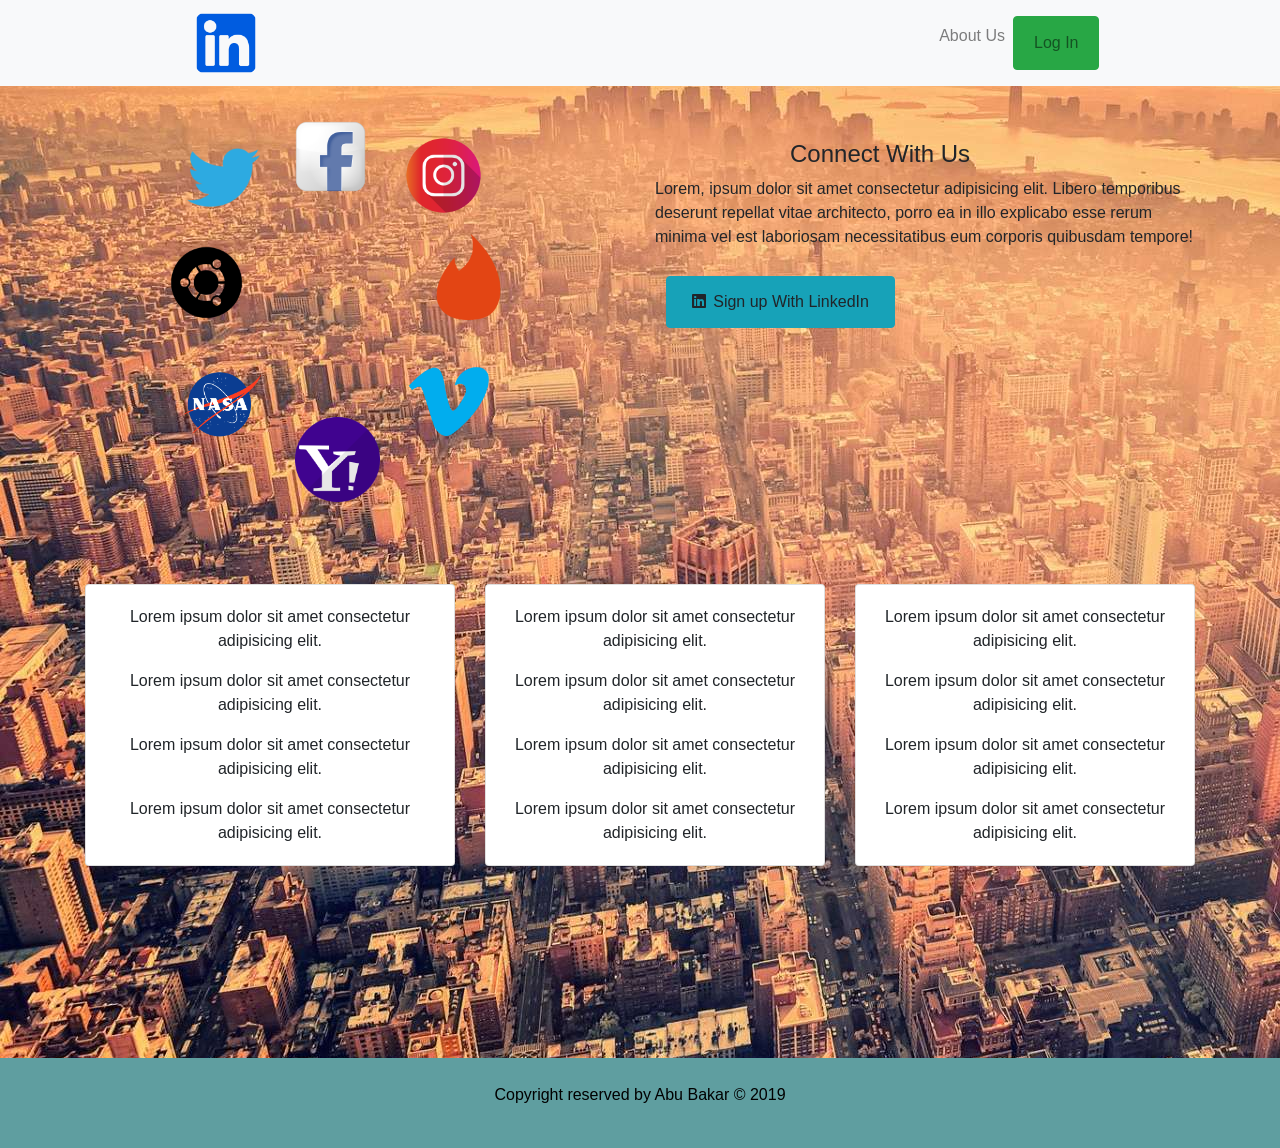
==== linkedin/index.html @ a54ac2ac "without media queries" ====
<!DOCTYPE html>
<html lang="en">
<head>
    <meta charset="UTF-8">
    <meta name="viewport" content="width=device-width, initial-scale=1.0">
    <meta http-equiv="X-UA-Compatible" content="ie=edge">
    <title>LinkedIn</title>
    <link rel="stylesheet" href="https://use.fontawesome.com/releases/v5.7.0/css/all.css" integrity="sha384-lZN37f5QGtY3VHgisS14W3ExzMWZxybE1SJSEsQp9S+oqd12jhcu+A56Ebc1zFSJ" crossorigin="anonymous">
     <!-- <link rel="stylesheet" href="C:\Users\refoc\OneDrive\Desktop\project\fontawesome-free-5.11.2-web\css"> -->
    
    <link rel="stylesheet" href="style.css" type="text/css">
    <link rel="stylesheet" href="https://maxcdn.bootstrapcdn.com/bootstrap/4.3.1/css/bootstrap.min.css">
</head>
<body>
        <nav class="navbar navbar-expand-md bg-light navbar-light">
              
                <a class="navbar-brand" href="#" ><img  class=" logo_image" src="icone-linkedin-png-5.png"> </a>
            
    
                        <ul class="navbar-nav navigation">
                               <li class="nav-item">
                                    <a class="nav-link" href="">About Us</a>
                                        </li>
                                
                                                                       <button class="btn btn-success"> <li class="nav-item">
                                                                        <a class="nav-link" href="">Log In</a>
                                                                            </li> 
                                                                          </button>
                                 
                                
                                <!-- <li class="nav-item"> -->
                                    <!-- <button class="button button1" type="button">Sign in</button> -->
                                        
                                        <!-- <form class="form-inline" > -->
                                            <!-- <input class="form-control mr-sm-2" type="text" placeholder="Search"> -->
                                            <!-- <button class="btn btn-success" type="submit">Search</button> -->
                                          <!-- </form> -->
                    
                        </ul> 
    
        
    
    </nav>
    <div class="container">
            <!-- Images container -->
            <div class="row">
              <!-- <div class="logoes"> -->
                <div class="col-sm-9 col-md-8 col-lg-6" >
                  <!-- <img class=" Image4" src="Tinder-512.png" alt=""> -->
                  <img class=" Image1" src="social_facebook_box_white.png" alt="facebook">
                  <img class=" Image2" src="instagram-png-instagram-icon-logo-png-512.png" alt="instagram">
                  <img class=" Image3" src="twitter.png" alt="twitter">
                  <img class=" Image4" src="Tinder-512.png" alt="tinder">
                  <img class=" Image5" src="ubuntu_67655.png" alt="">
                  <img class=" Image6" src="nasaLogo-570x450.png" alt="">
                  <img class="Image7" src="vimeo-512.png" alt="">
                  <img class="Image8" src="Yahoo-512.png" alt="">
                  
              <!-- </div> -->
              </div>
                  
              
              
                    <!-- para container -->
                    
                        <div class="col-sm-3 col-md-4 col-lg-6 ">
                                <!-- <div class="container"> -->
                                    <h4 class="heading1">Connect With Us</h4>
                                    <p class="para1" > Lorem, ipsum dolor sit amet consectetur adipisicing elit. Libero temporibus deserunt repellat vitae architecto, porro ea in illo explicabo esse rerum minima vel est laboriosam necessitatibus eum corporis quibusdam tempore!</p>
                                    <button type="button" class="btn btn-info"><a href="#" title="LinkedIn" class="btn btn-linkedin btn-md"><i class="fab fa-linkedin"></i> Sign up With LinkedIn</a></button>
                                </div>
                          
                              <!-- </div> -->
            </div>

            </div>
           
            
            <!-- cards html -->
            <div class="container container-fluid">
              <!-- <div class="jumbotron">  -->
                  <!-- <h2>Create Your Profile</h2>     -->
                <!-- <div class="jumbotron"> -->
                    <div class="card-deck">
                      
                        <div class="col-sm-4 card">
                            <!-- <span class="badge badge-primary badge-pill">3</span> -->
                          <div class="card-body text-center">
                            <p class="card-text">Lorem ipsum dolor sit amet consectetur adipisicing elit.</p>
                            <p class="card-text">Lorem ipsum dolor sit amet consectetur adipisicing elit.</p>
                            <p class="card-text">Lorem ipsum dolor sit amet consectetur adipisicing elit.</p>
                            <p class="card-text">Lorem ipsum dolor sit amet consectetur adipisicing elit.</p>
                          </div>
                        </div>
                        <!-- <h3>Your Profile</h3> -->
                        <div class="card ">
                          
                          <div class="card-body text-center">
                            <p class="card-text">Lorem ipsum dolor sit amet consectetur adipisicing elit.</p>
                            <p class="card-text">Lorem ipsum dolor sit amet consectetur adipisicing elit.</p>
                            <p class="card-text">Lorem ipsum dolor sit amet consectetur adipisicing elit.</p>
                            <p class="card-text">Lorem ipsum dolor sit amet consectetur adipisicing elit.</p>
                          </div>
                        </div>
                        <div class="card ">
                          <div class="card-body text-center">
                            <p class="card-text">Lorem ipsum dolor sit amet consectetur adipisicing elit.</p>
                            <p class="card-text">Lorem ipsum dolor sit amet consectetur adipisicing elit.</p>
                            <p class="card-text">Lorem ipsum dolor sit amet consectetur adipisicing elit.</p>
                            <p class="card-text">Lorem ipsum dolor sit amet consectetur adipisicing elit.</p>
                          </div>
                        </div>
                         
                      </div>
                </div>
                  
                  </div>
                  
                  
                       
        
                    
                  
                  
                  <div class="clearfix"></div>
                  <!--footer  -->
                  <footer class="footer">
                          <p>Copyright reserved by Abu Bakar &copy; 2019
                          </p>
                      </footer>
                             
                    
    
            
    
    
    <!-- <div class="container-fluid"> -->
        
    
    
      
    <!-- script Files -->
    <script defer src="https://friconix.com/cdn/friconix.js"></script>
    <script src="https://ajax.googleapis.com/ajax/libs/jquery/3.4.1/jquery.min.js"></script>
    <script src="https://cdnjs.cloudflare.com/ajax/libs/popper.js/1.14.7/umd/popper.min.js"></script>
    <script src="https://maxcdn.bootstrapcdn.com/bootstrap/4.3.1/js/bootstrap.min.js"></script>
</body>
</html>
---- linkedin/style.css ----
* {
    box-sizing: border-box;
  }
body
{
    font-family: "Times New Roman", Times, serif;
    background-image: url("New-York-Wallpaper-Background-12.jpg");
    margin: 0 ;
    padding: 0;
    background-repeat: no-repeat;
    height: 100%;
    background-attachment: fixed;
    
   
}

.logo_image
{
    width: 15%;
    margin-left: 45%;
}
.navbar-nav
{
    margin-left: 40%;
}
.back_image
{
    width: 100%;
    background-attachment: fixed;
    background-position: cover;
}

  .heading1
  {
      margin-top: 10%;
      margin-left: 25%;
  }
  /* Bottom right text */
  .para1 {
    /* position: absolute; */
    margin-top: 1px;

    /* margin-left: 5%; */
  }
  /* faceboof logo */
  .Image1
  {
      width: 15%;
      margin-left : 38%;
      /* padding-left: 35%; */
      /* padding-top: 1%; */
      /* position: absolute; */
      /* margin-left: 25%; */
      /* margin-top: %; */
  }
  /* instagram logo */
  .Image2
  {
      width: 15%;
      margin-left: 5%;
      margin-top: 7%;
      /* margin-top: 7%; */
      /* margin-left: 10%; */
      /* margin-left: -32%; */
      /* margin-top: 38%  */
  }
  /* twitter logo */
  .Image3
  {
      width: 18%;
      margin-left: -58%;
      margin-top : 8%;
      /* margin-right: 20%; */
      /* margin-top: -20%; */
      /* margin-top: -25%; */
      /* margin-left: 10%; */
      /* margin-right: -10%; */
      /* float: right; */
      /* margin-right: %; */
      /* margin-top:2%; */
      /* padding-top: 9% */
      /* padding-top: 5%; */
      /* margin-top: 2%; */
      /* padding-bottom: 50%; */
      /* padding-top: 5%; */
      /* padding-right: 10%; */
      /* padding-bottom: 60%; */
      /* float: left; */
      /* margin-left: -42%; */
      /* margin-top: 35%;  */
      /* margin-left:17%; */
      /* margin-top: 10%; */
      /* margin-bottom: 70%; */
  }
  /* tinder */
  .Image4
  {
    width: 15%;
    position: absolute;
    margin-top: 26%;
    margin-left: 27%;
    /* padding-top: 5%; */
    /* margin-left: 33%; */
    /* padding-top: 40%; */
    /* margin-left: 23%; */
    /* margin-left: -48%; */
    /* margin-top: 75%; */
    /* margin-top: 30%; */
    /* margin-top: 60%; */
    /* margin-left: -1%; */
    /* float: left; */
    /* margin-right: 5%; */
    /* margin-top: 2px; */
    /* margin-bottom: 70%; */
  }
  /* ubuntu */
  .Image5
  {
      width: 15%;
      position: absolute;
      margin-left: -19%;
      margin-top: 27%;
    /* margin-left: 27%; */
      /* margin-left: 16%; */
      /* margin-top: 75%; */
      /* margin-right: 5%; */
      /* margin-right: 20%; */

  }
  /* nasa */
  .Image6
  {
      width: 15%;
      position: absolute;
      /* padding: none; */
      /* margin-right: 25% ; */
      margin-left: -16%;
      /* margin-bottom: 10%; */
      margin-top: 50%;
  }
  /* vimeo Image */
  .Image7
  {
    width: 14%;
    position: absolute;
    margin-left: 24%;
    margin-top: 48%;
  }
  .Image8
  {
    width: 15%;
    position: absolute;
    margin-left: 4%;
    margin-top: 58%;
  }
  
  /* linked In button css */
  
.container-fluid
{
    /* margin-bottom: 1px; */
    padding-top: 20%;
    padding-bottom: 10%;
    /* background-color: darkgray; */
    margin-bottom: 5%;
    /* position: relative; */
}      
      /*footer  */
      .clearfix
      {
          clear: both;
      }
      .footer
      {
          background-color: cadetblue;
          color: black;
          text-align: center;
          padding: 25px;
          font-family: Arial, Helvetica, sans-serif;
      } 
.btn-info
{
    margin-top: 2%;
    margin-left: 2%;
}
.fa-linkedin
{
    padding-right: 3px;
}
.jumbotron
{
    margin-top: 40%;
}
.icon {
    font-size: 40px;
    color: orange;
    float: left;
    position: relative;
    top: 10px;
  }
.row2
{
    padding-left: 80%;
}
@media screen and (min-width: 576px) {
    body {
      background-color: lightgreen;
    }
  }
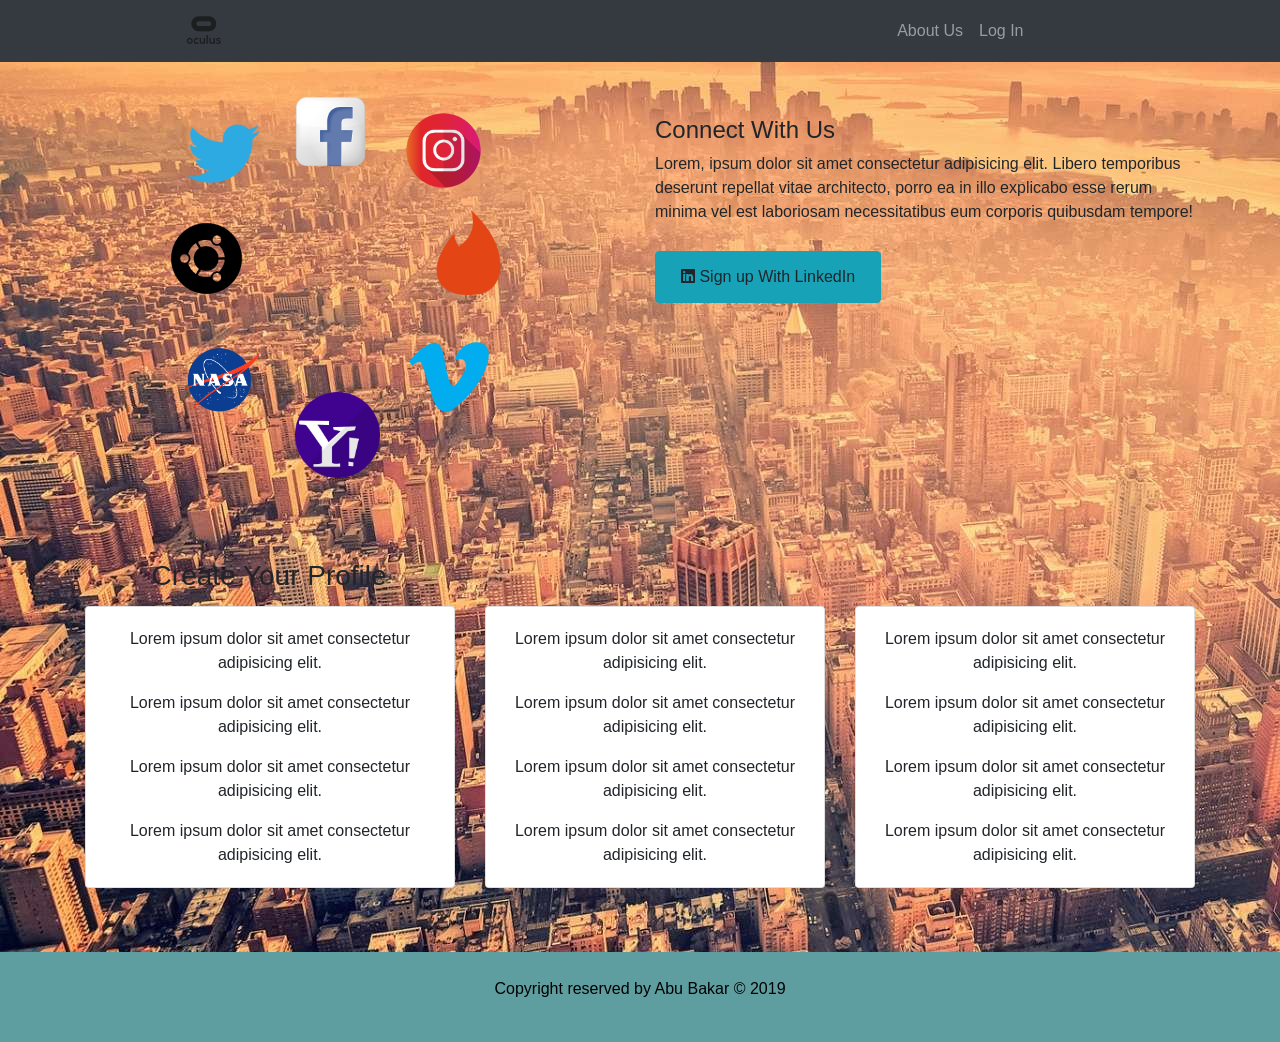
==== commit 5f77108d: "with media query some of the more work is done in this file" ====
--- a/linkedin/index.html
+++ b/linkedin/index.html
@@ -12,9 +12,9 @@
     <link rel="stylesheet" href="https://maxcdn.bootstrapcdn.com/bootstrap/4.3.1/css/bootstrap.min.css">
 </head>
 <body>
-        <nav class="navbar navbar-expand-md bg-light navbar-light">
+        <nav class="navbar navbar-expand-md bg-dark navbar-dark">
               
-                <a class="navbar-brand" href="#" ><img  class=" logo_image" src="icone-linkedin-png-5.png"> </a>
+                <a class="navbar-brand" href="#" ><img  class=" logo_image" src="Oculus.png"> </a>
             
     
                         <ul class="navbar-nav navigation">
@@ -22,19 +22,13 @@
                                     <a class="nav-link" href="">About Us</a>
                                         </li>
                                 
-                                                                       <button class="btn btn-success"> <li class="nav-item">
+                                                                        <li class="nav-item">
                                                                         <a class="nav-link" href="">Log In</a>
                                                                             </li> 
-                                                                          </button>
+                                                                          
                                  
                                 
-                                <!-- <li class="nav-item"> -->
-                                    <!-- <button class="button button1" type="button">Sign in</button> -->
-                                        
-                                        <!-- <form class="form-inline" > -->
-                                            <!-- <input class="form-control mr-sm-2" type="text" placeholder="Search"> -->
-                                            <!-- <button class="btn btn-success" type="submit">Search</button> -->
-                                          <!-- </form> -->
+                               
                     
                         </ul> 
     
@@ -63,7 +57,7 @@
               
                     <!-- para container -->
                     
-                        <div class="col-sm-3 col-md-4 col-lg-6 ">
+                        <div class="col-sm-3 col-md-4 col-lg-6 column2">
                                 <!-- <div class="container"> -->
                                     <h4 class="heading1">Connect With Us</h4>
                                     <p class="para1" > Lorem, ipsum dolor sit amet consectetur adipisicing elit. Libero temporibus deserunt repellat vitae architecto, porro ea in illo explicabo esse rerum minima vel est laboriosam necessitatibus eum corporis quibusdam tempore!</p>
@@ -81,6 +75,7 @@
               <!-- <div class="jumbotron">  -->
                   <!-- <h2>Create Your Profile</h2>     -->
                 <!-- <div class="jumbotron"> -->
+                    <h3 class="card_heading">Create Your Profile</h3>
                     <div class="card-deck">
                       
                         <div class="col-sm-4 card">
@@ -93,7 +88,9 @@
                           </div>
                         </div>
                         <!-- <h3>Your Profile</h3> -->
-                        <div class="card ">
+                        <!-- <h3 class="card_heading">Create Your Profile</!--> 
+                          <!-- <h3 class="card_heading2">Create Your Profile</h3> -->
+                          <div class="card ">
                           
                           <div class="card-body text-center">
                             <p class="card-text">Lorem ipsum dolor sit amet consectetur adipisicing elit.</p>
--- a/linkedin/style.css
+++ b/linkedin/style.css
@@ -33,7 +33,7 @@
   .heading1
   {
       margin-top: 10%;
-      margin-left: 25%;
+      /* margin-left: 25%; */
   }
   /* Bottom right text */
   .para1 {
@@ -47,11 +47,7 @@
   {
       width: 15%;
       margin-left : 38%;
-      /* padding-left: 35%; */
-      /* padding-top: 1%; */
-      /* position: absolute; */
-      /* margin-left: 25%; */
-      /* margin-top: %; */
+      
   }
   /* instagram logo */
   .Image2
@@ -59,10 +55,7 @@
       width: 15%;
       margin-left: 5%;
       margin-top: 7%;
-      /* margin-top: 7%; */
-      /* margin-left: 10%; */
-      /* margin-left: -32%; */
-      /* margin-top: 38%  */
+      
   }
   /* twitter logo */
   .Image3
@@ -70,27 +63,7 @@
       width: 18%;
       margin-left: -58%;
       margin-top : 8%;
-      /* margin-right: 20%; */
-      /* margin-top: -20%; */
-      /* margin-top: -25%; */
-      /* margin-left: 10%; */
-      /* margin-right: -10%; */
-      /* float: right; */
-      /* margin-right: %; */
-      /* margin-top:2%; */
-      /* padding-top: 9% */
-      /* padding-top: 5%; */
-      /* margin-top: 2%; */
-      /* padding-bottom: 50%; */
-      /* padding-top: 5%; */
-      /* padding-right: 10%; */
-      /* padding-bottom: 60%; */
-      /* float: left; */
-      /* margin-left: -42%; */
-      /* margin-top: 35%;  */
-      /* margin-left:17%; */
-      /* margin-top: 10%; */
-      /* margin-bottom: 70%; */
+      
   }
   /* tinder */
   .Image4
@@ -99,19 +72,7 @@
     position: absolute;
     margin-top: 26%;
     margin-left: 27%;
-    /* padding-top: 5%; */
-    /* margin-left: 33%; */
-    /* padding-top: 40%; */
-    /* margin-left: 23%; */
-    /* margin-left: -48%; */
-    /* margin-top: 75%; */
-    /* margin-top: 30%; */
-    /* margin-top: 60%; */
-    /* margin-left: -1%; */
-    /* float: left; */
-    /* margin-right: 5%; */
-    /* margin-top: 2px; */
-    /* margin-bottom: 70%; */
+  
   }
   /* ubuntu */
   .Image5
@@ -120,11 +81,7 @@
       position: absolute;
       margin-left: -19%;
       margin-top: 27%;
-    /* margin-left: 27%; */
-      /* margin-left: 16%; */
-      /* margin-top: 75%; */
-      /* margin-right: 5%; */
-      /* margin-right: 20%; */
+    
 
   }
   /* nasa */
@@ -160,7 +117,8 @@
 {
     /* margin-bottom: 1px; */
     padding-top: 20%;
-    padding-bottom: 10%;
+    /* background-color: black; */
+    /* padding-bottom: 5%; */
     /* background-color: darkgray; */
     margin-bottom: 5%;
     /* position: relative; */
@@ -181,12 +139,9 @@
 .btn-info
 {
     margin-top: 2%;
-    margin-left: 2%;
+    /* margin-left: 2%; */
 }
-.fa-linkedin
-{
-    padding-right: 3px;
-}
+
 .jumbotron
 {
     margin-top: 40%;
@@ -202,8 +157,23 @@
 {
     padding-left: 80%;
 }
-@media screen and (min-width: 576px) {
-    body {
-      background-color: lightgreen;
-    }
-  }  
+.card_heading
+{
+  padding-bottom: 5px;
+  padding-left: 6%;
+}
+
+
+  
+  @media(max-width: 576px)
+  {
+  .column2 {
+    margin-top: 40%;
+    
+  }
+.btn , .btn-linkedin 
+ {
+  margin-left: 25%;
+  padding-left: 5%;
+ }
+}     
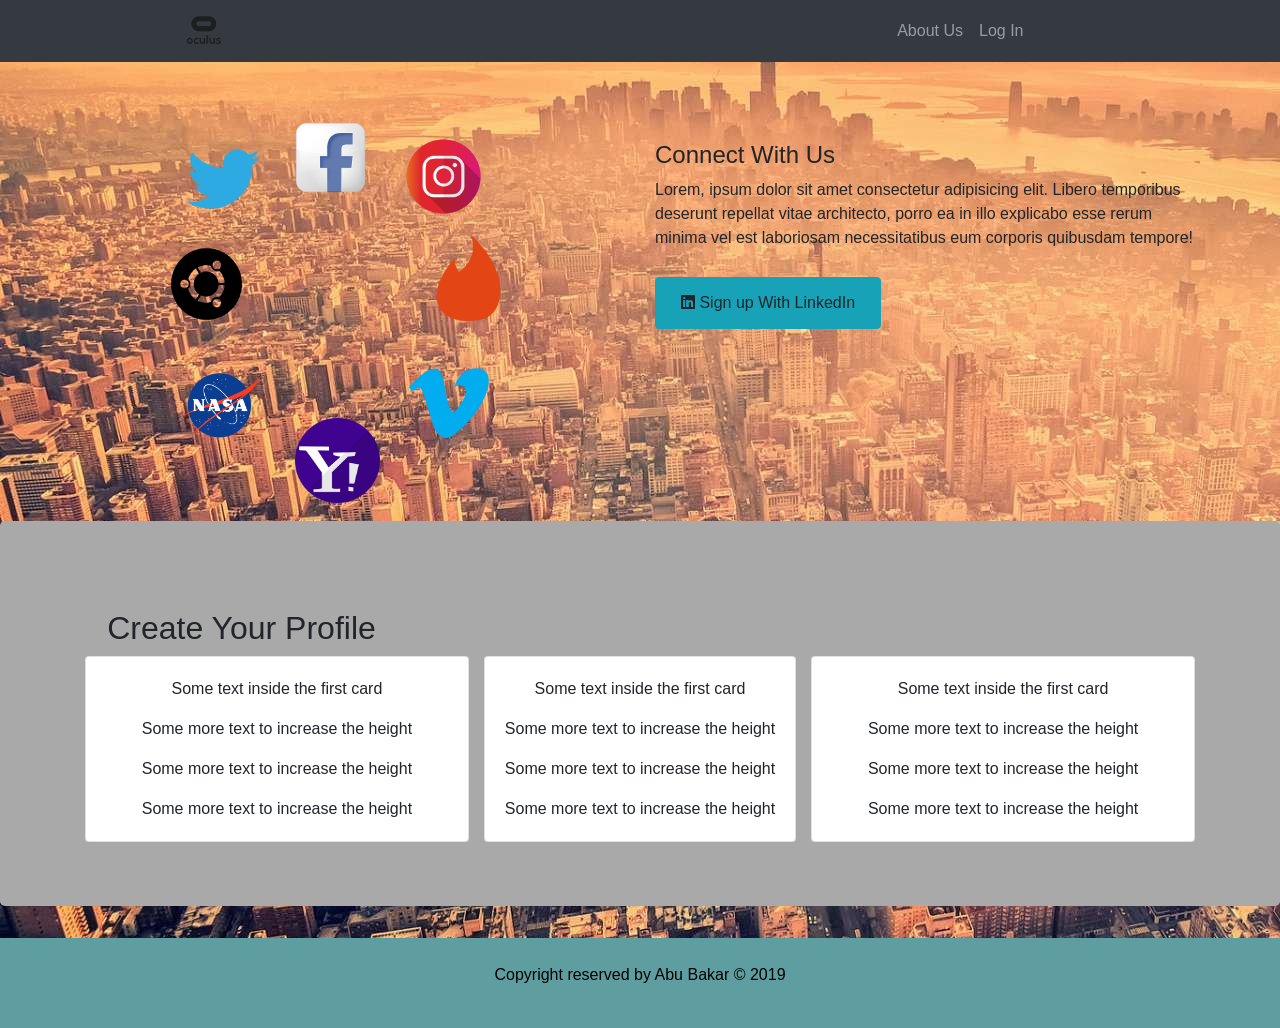
==== commit 30b76f23: "head cover in it" ====
--- a/linkedin/index.html
+++ b/linkedin/index.html
@@ -59,59 +59,67 @@
                     
                         <div class="col-sm-3 col-md-4 col-lg-6 column2">
                                 <!-- <div class="container"> -->
-                                    <h4 class="heading1">Connect With Us</h4>
+                                    <h4 class="heading">Connect With Us</h4>
                                     <p class="para1" > Lorem, ipsum dolor sit amet consectetur adipisicing elit. Libero temporibus deserunt repellat vitae architecto, porro ea in illo explicabo esse rerum minima vel est laboriosam necessitatibus eum corporis quibusdam tempore!</p>
                                     <button type="button" class="btn btn-info"><a href="#" title="LinkedIn" class="btn btn-linkedin btn-md"><i class="fab fa-linkedin"></i> Sign up With LinkedIn</a></button>
                                 </div>
                           
                               <!-- </div> -->
             </div>
-
+            <!--Container ends  -->
             </div>
            
             
             <!-- cards html -->
-            <div class="container container-fluid">
+            
+            <div class="container-full-bg">
+                <div class="jumbotron ">
+                    <div class="container">
+                        <!-- <img class="one_image" src="number1_PNG14886.png" alt=""> -->
+                            <h2 class="heading2"> Create Your Profile</h2>
+                            <div class="card-deck">
+                              <div class="card ">
+                                <div class="card-body text-center">
+                                  <p class="card-text">Some text inside the first card</p>
+                                  <p class="card-text">Some more text to increase the height</p>
+                                  <p class="card-text">Some more text to increase the height</p>
+                                  <p class="card-text">Some more text to increase the height</p>
+                                </div>
+                              </div>
+                              <!-- <h2>Welcome to the Website</h2> -->
+                              <div class="card-deck ">
+                                <div class="card">
+                                <div class="card-body text-center">
+                                  <p class="card-text">Some text inside the first card</p>
+                                  <p class="card-text">Some more text to increase the height</p>
+                                  <p class="card-text">Some more text to increase the height</p>
+                                  <p class="card-text">Some more text to increase the height</p>
+                                
+                                </div>
+                              </div>
+                              </div>
+                              <div class="card ">
+                                <div class="card-body text-center">
+                                  <p class="card-text">Some text inside the first card</p>
+                                  <p class="card-text">Some more text to increase the height</p>
+                                  <p class="card-text">Some more text to increase the height</p>
+                                  <p class="card-text">Some more text to increase the height</p>
+                                
+                                </div>
+                              </div>
+                             
+                            </div>
+                    </div>
+
+                </div>
+            </div>
+              <!-- </div> -->
               <!-- <div class="jumbotron">  -->
                   <!-- <h2>Create Your Profile</h2>     -->
                 <!-- <div class="jumbotron"> -->
-                    <h3 class="card_heading">Create Your Profile</h3>
-                    <div class="card-deck">
-                      
-                        <div class="col-sm-4 card">
-                            <!-- <span class="badge badge-primary badge-pill">3</span> -->
-                          <div class="card-body text-center">
-                            <p class="card-text">Lorem ipsum dolor sit amet consectetur adipisicing elit.</p>
-                            <p class="card-text">Lorem ipsum dolor sit amet consectetur adipisicing elit.</p>
-                            <p class="card-text">Lorem ipsum dolor sit amet consectetur adipisicing elit.</p>
-                            <p class="card-text">Lorem ipsum dolor sit amet consectetur adipisicing elit.</p>
-                          </div>
-                        </div>
-                        <!-- <h3>Your Profile</h3> -->
-                        <!-- <h3 class="card_heading">Create Your Profile</!--> 
-                          <!-- <h3 class="card_heading2">Create Your Profile</h3> -->
-                          <div class="card ">
-                          
-                          <div class="card-body text-center">
-                            <p class="card-text">Lorem ipsum dolor sit amet consectetur adipisicing elit.</p>
-                            <p class="card-text">Lorem ipsum dolor sit amet consectetur adipisicing elit.</p>
-                            <p class="card-text">Lorem ipsum dolor sit amet consectetur adipisicing elit.</p>
-                            <p class="card-text">Lorem ipsum dolor sit amet consectetur adipisicing elit.</p>
-                          </div>
-                        </div>
-                        <div class="card ">
-                          <div class="card-body text-center">
-                            <p class="card-text">Lorem ipsum dolor sit amet consectetur adipisicing elit.</p>
-                            <p class="card-text">Lorem ipsum dolor sit amet consectetur adipisicing elit.</p>
-                            <p class="card-text">Lorem ipsum dolor sit amet consectetur adipisicing elit.</p>
-                            <p class="card-text">Lorem ipsum dolor sit amet consectetur adipisicing elit.</p>
-                          </div>
-                        </div>
-                         
-                      </div>
-                </div>
+           
                   
-                  </div>
+                  
                   
                   
                        
--- a/linkedin/style.css
+++ b/linkedin/style.css
@@ -13,7 +13,10 @@
     
    
 }
-
+.container
+{
+  margin-top: 2%;
+}
 .logo_image
 {
     width: 15%;
@@ -30,7 +33,7 @@
     background-position: cover;
 }
 
-  .heading1
+  .heading
   {
       margin-top: 10%;
       /* margin-left: 25%; */
@@ -113,7 +116,7 @@
   
   /* linked In button css */
   
-.container-fluid
+.cards
 {
     /* margin-bottom: 1px; */
     padding-top: 20%;
@@ -144,15 +147,16 @@
 
 .jumbotron
 {
-    margin-top: 40%;
-}
-.icon {
+    margin-top: 15%;
+    /* background-color: transparent; */
+}
+/* .icon {
     font-size: 40px;
     color: orange;
     float: left;
     position: relative;
     top: 10px;
-  }
+  } */
 .row2
 {
     padding-left: 80%;
@@ -162,10 +166,36 @@
   padding-bottom: 5px;
   padding-left: 6%;
 }
-
-
-  
-  @media(max-width: 576px)
+.card1
+{
+  margin-right: 5%;
+  margin-left: 5%;
+}
+.card2
+{
+  margin-right: 5%;
+  margin-left: 5%;
+}
+.card3
+{
+  margin-right: 5%;
+  margin-left: 5%;
+}
+.jumbotron {
+  background-color: darkgray !important; 
+}
+.heading2
+{
+  margin-left: 2%;
+}
+.one_image
+ {
+   /* width: 8%; */
+   /* padding-top: 4%; */
+   padding-right: 5%;
+ } 
+       /*Media Queries  */
+@media(max-width: 576px)
   {
   .column2 {
     margin-top: 40%;
@@ -173,7 +203,17 @@
   }
 .btn , .btn-linkedin 
  {
-  margin-left: 25%;
-  padding-left: 5%;
+  margin-left: 20%;
+  /* padding-left: 10%; */
+  /* margin-left: 10%; */
  }
-}     
+ .heading
+ {
+     margin-top: 20%;
+     /* margin-left: 25%; */
+ } 
+
+}
+      /*Media queries End Here  */
+
+
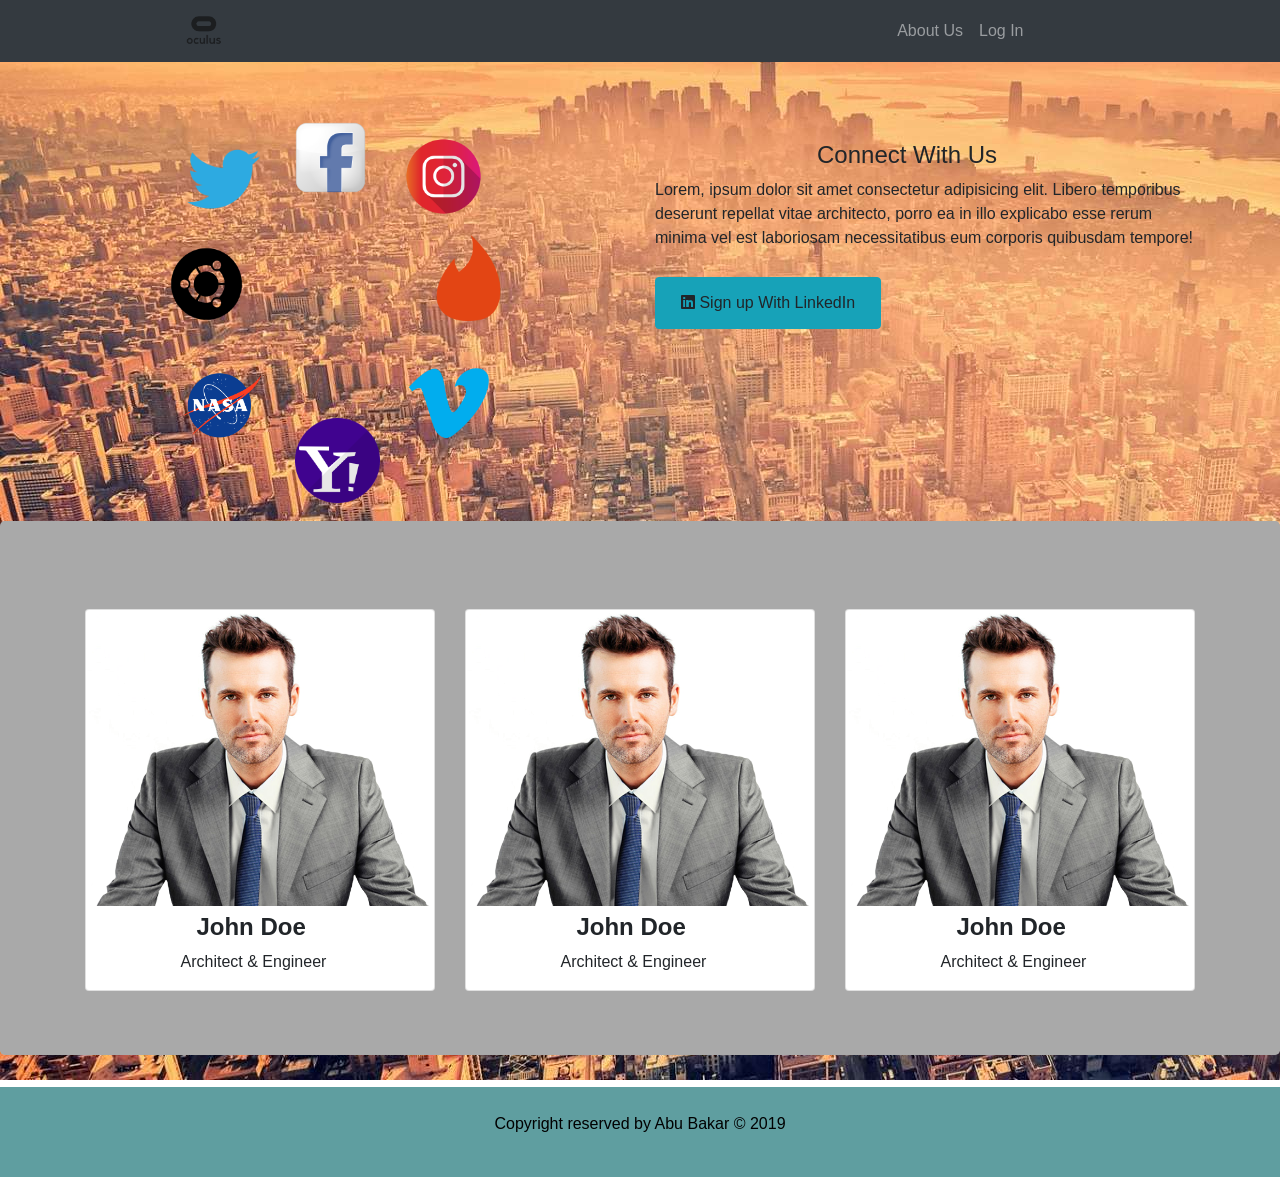
==== commit 1c377934: "last one" ====
--- a/linkedin/index.html
+++ b/linkedin/index.html
@@ -45,10 +45,10 @@
                   <img class=" Image2" src="instagram-png-instagram-icon-logo-png-512.png" alt="instagram">
                   <img class=" Image3" src="twitter.png" alt="twitter">
                   <img class=" Image4" src="Tinder-512.png" alt="tinder">
-                  <img class=" Image5" src="ubuntu_67655.png" alt="">
-                  <img class=" Image6" src="nasaLogo-570x450.png" alt="">
-                  <img class="Image7" src="vimeo-512.png" alt="">
-                  <img class="Image8" src="Yahoo-512.png" alt="">
+                  <img class=" Image5" src="ubuntu_67655.png" alt="ubuntu">
+                  <img class=" Image6" src="nasaLogo-570x450.png" alt="nasa">
+                  <img class="Image7" src="vimeo-512.png" alt="vimeo">
+                  <img class="Image8" src="Yahoo-512.png" alt="Yahoo">
                   
               <!-- </div> -->
               </div>
@@ -76,39 +76,43 @@
                 <div class="jumbotron ">
                     <div class="container">
                         <!-- <img class="one_image" src="number1_PNG14886.png" alt=""> -->
-                            <h2 class="heading2"> Create Your Profile</h2>
-                            <div class="card-deck">
-                              <div class="card ">
-                                <div class="card-body text-center">
-                                  <p class="card-text">Some text inside the first card</p>
-                                  <p class="card-text">Some more text to increase the height</p>
-                                  <p class="card-text">Some more text to increase the height</p>
-                                  <p class="card-text">Some more text to increase the height</p>
+                            <h2 class="heading2"> </h2>
+                            <div class="row">
+                              <div class="col-sm-4">
+                                <div class="card card_1">
+                                  <img src="slide2-men.png" alt="Avatar" style="width:100%">
+                                  <div class="container">
+                                    <h4><b>John Doe</b></h4> 
+                                    <p class="para_1">Architect & Engineer</p> 
+                                  </div>
                                 </div>
                               </div>
-                              <!-- <h2>Welcome to the Website</h2> -->
-                              <div class="card-deck ">
+                              <!-- second card -->
+                              <div class="col-sm-4">
+                                
                                 <div class="card">
-                                <div class="card-body text-center">
-                                  <p class="card-text">Some text inside the first card</p>
-                                  <p class="card-text">Some more text to increase the height</p>
-                                  <p class="card-text">Some more text to increase the height</p>
-                                  <p class="card-text">Some more text to increase the height</p>
-                                
+                                  <img src="slide2-men.png" alt="Avatar" style="width:100%">
+                                  <!-- <img class="counting_image" src="Award_numeral_1.png" alt=""> -->
+                                  <div class="container">
+                                    <h4><b>John Doe</b></h4> 
+                                    <p class="para_1">Architect & Engineer</p> 
+                                  </div>
                                 </div>
                               </div>
-                              </div>
-                              <div class="card ">
-                                <div class="card-body text-center">
-                                  <p class="card-text">Some text inside the first card</p>
-                                  <p class="card-text">Some more text to increase the height</p>
-                                  <p class="card-text">Some more text to increase the height</p>
-                                  <p class="card-text">Some more text to increase the height</p>
-                                
+                              <!-- third card -->
+                              <div class="col-sm-4">
+                                <div class="card">
+                                  <img src="slide2-men.png" alt="Avatar" style="width:100%">
+                                  <div class="container">
+                                    <h4><b>John Doe</b></h4> 
+                                    <p class="para_1">Architect & Engineer</p> 
+                                  </div>
                                 </div>
                               </div>
-                             
                             </div>
+                            
+                            <!-- <h2 class="heading3">Create Your Profile</h2> -->
+                           
                     </div>
 
                 </div>
--- a/linkedin/style.css
+++ b/linkedin/style.css
@@ -184,9 +184,20 @@
 .jumbotron {
   background-color: darkgray !important; 
 }
-.heading2
+ .heading2 
 {
   margin-left: 2%;
+  /* padding-bottom: 1%; */
+}
+
+/*
+.container
+{
+  background-color: darkgreen;
+} */
+.container-fluid
+{
+  padding-bottom: 10%;
 }
 .one_image
  {
@@ -194,6 +205,23 @@
    /* padding-top: 4%; */
    padding-right: 5%;
  } 
+ h4
+ {
+   margin-left: 30%;
+ }
+ .para_1
+ {
+   margin-left: 25%;
+ }
+ .card_1
+ {
+   margin-left: ;
+ }
+ .counting_image
+ {
+   width: 10%;
+   /* margin-top: 10%; */
+ }
        /*Media Queries  */
 @media(max-width: 576px)
   {
@@ -212,6 +240,10 @@
      margin-top: 20%;
      /* margin-left: 25%; */
  } 
+ .card
+ {
+   margin-top: 5%;
+ }
 
 }
       /*Media queries End Here  */
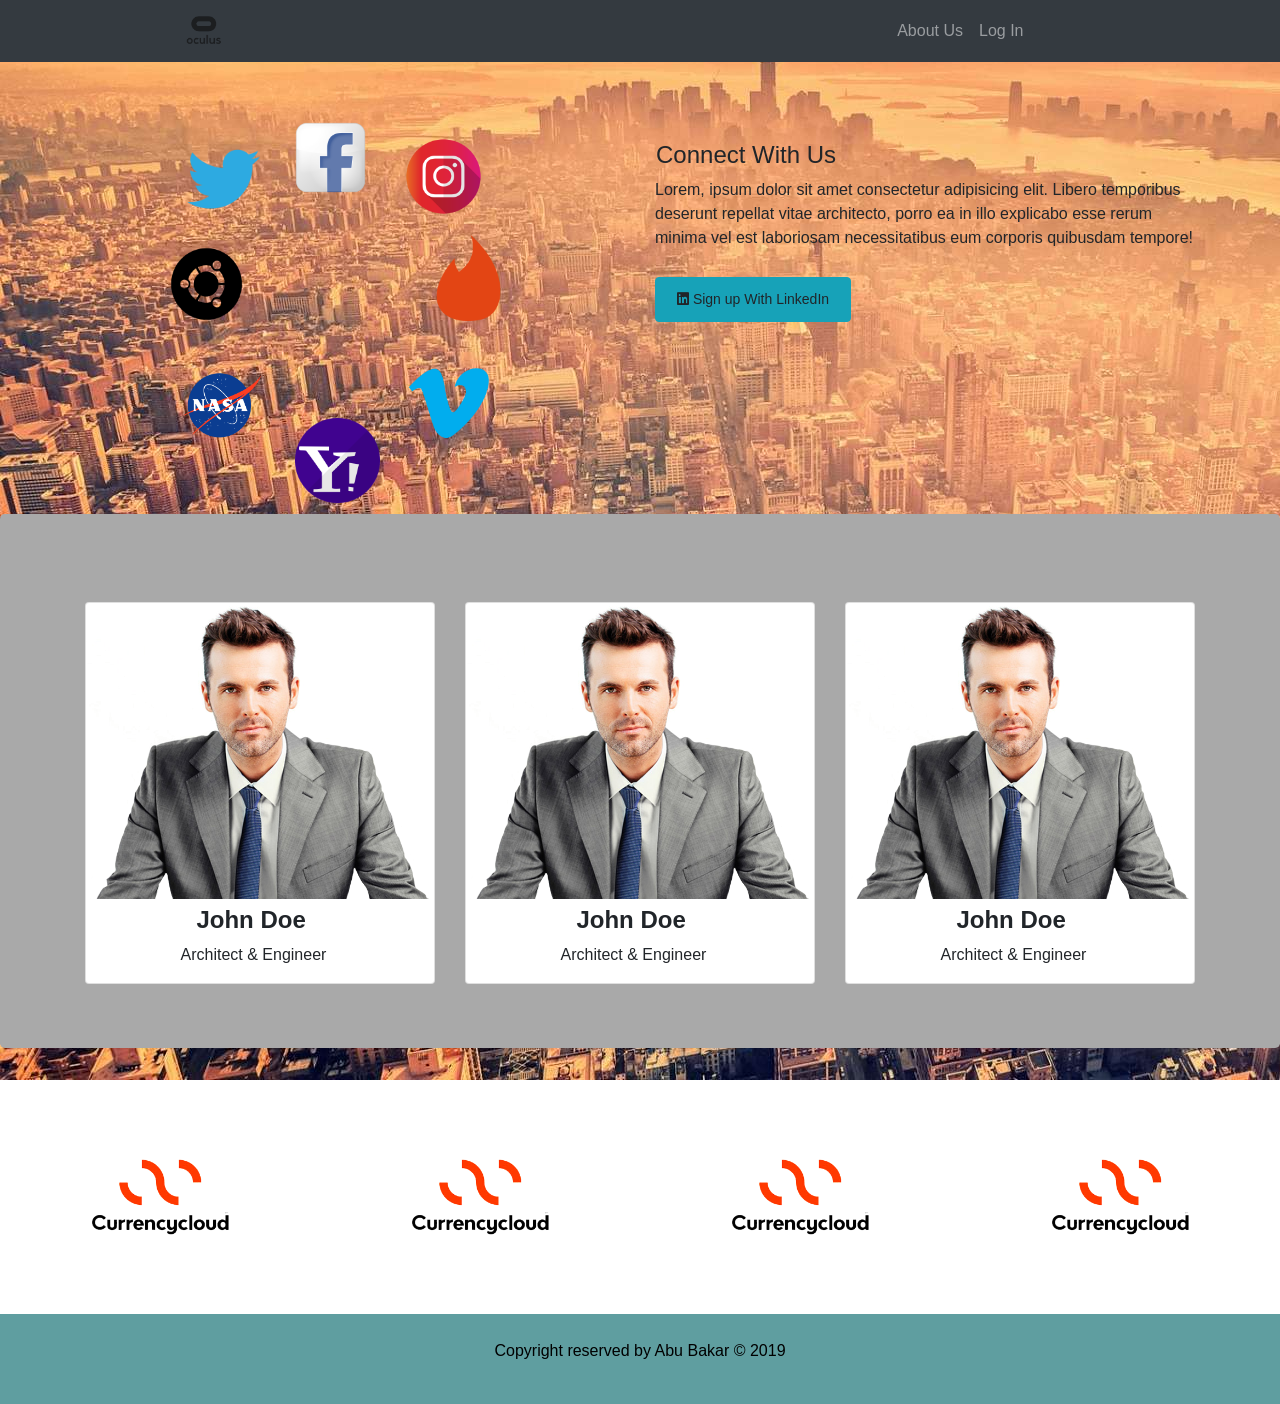
==== commit 9307298c: "i think full" ====
--- a/linkedin/index.html
+++ b/linkedin/index.html
@@ -61,7 +61,7 @@
                                 <!-- <div class="container"> -->
                                     <h4 class="heading">Connect With Us</h4>
                                     <p class="para1" > Lorem, ipsum dolor sit amet consectetur adipisicing elit. Libero temporibus deserunt repellat vitae architecto, porro ea in illo explicabo esse rerum minima vel est laboriosam necessitatibus eum corporis quibusdam tempore!</p>
-                                    <button type="button" class="btn btn-info"><a href="#" title="LinkedIn" class="btn btn-linkedin btn-md"><i class="fab fa-linkedin"></i> Sign up With LinkedIn</a></button>
+                                    <button type="button" class="btn btn-info"><a href="#" title="LinkedIn" class="btn btn-linkedin btn-sm"><i class="fab fa-linkedin"></i> Sign up With LinkedIn</a></button>
                                 </div>
                           
                               <!-- </div> -->
@@ -117,6 +117,37 @@
 
                 </div>
             </div>
+
+            <!--  -->
+            <div class="container-fluid logo">
+                
+              <div class="row">
+                
+                  <div class="col-sm-3">
+                      <img src="currencycloud.png" class="logo_1" alt="">
+                  </div>
+                  <div class="col-sm-3">
+                      <img src="currencycloud.png" class="logo_2" alt="">
+                  </div>
+                  <div class="col-sm-3">
+                      <img src="currencycloud.png" class="logo_3" alt="">
+                  </div>
+                  <div class="col-sm-3">
+                      <img src="currencycloud.png" class="logo_4" alt="">
+                  </div>
+                  <!-- <div class="col-sm-3">
+                      <img src="currencycloud.png" class="image_3" alt="">
+                  </div> -->
+
+                  
+                                  
+
+                  
+                                  
+
+              </div>
+
+            </div>
               <!-- </div> -->
               <!-- <div class="jumbotron">  -->
                   <!-- <h2>Create Your Profile</h2>     -->
--- a/linkedin/style.css
+++ b/linkedin/style.css
@@ -36,6 +36,7 @@
   .heading
   {
       margin-top: 10%;
+      margin-left:1px;
       /* margin-left: 25%; */
   }
   /* Bottom right text */
@@ -195,10 +196,7 @@
 {
   background-color: darkgreen;
 } */
-.container-fluid
-{
-  padding-bottom: 10%;
-}
+
 .one_image
  {
    /* width: 8%; */
@@ -222,7 +220,24 @@
    width: 10%;
    /* margin-top: 10%; */
  }
-       /*Media Queries  */
+                /* logo stylling */
+.logo_1
+{
+  width: 100%;
+}
+.logo_2
+{
+  width: 100%;
+}
+.logo_3
+{
+  width: 100%;
+}
+.logo_4
+{
+  width: 100%;
+}
+                /*Media Queries  */
 @media(max-width: 576px)
   {
   .column2 {
@@ -231,7 +246,7 @@
   }
 .btn , .btn-linkedin 
  {
-  margin-left: 20%;
+  /* margin-left: 20%; */
   /* padding-left: 10%; */
   /* margin-left: 10%; */
  }
@@ -244,6 +259,13 @@
  {
    margin-top: 5%;
  }
+ .logo_1,.logo_2,.logo_3,.logo_4
+ {
+   margin-top: 2%;
+   /* padding-top: none; */
+   width: 80%;
+   margin-left: 10%;
+ }
 
 }
       /*Media queries End Here  */
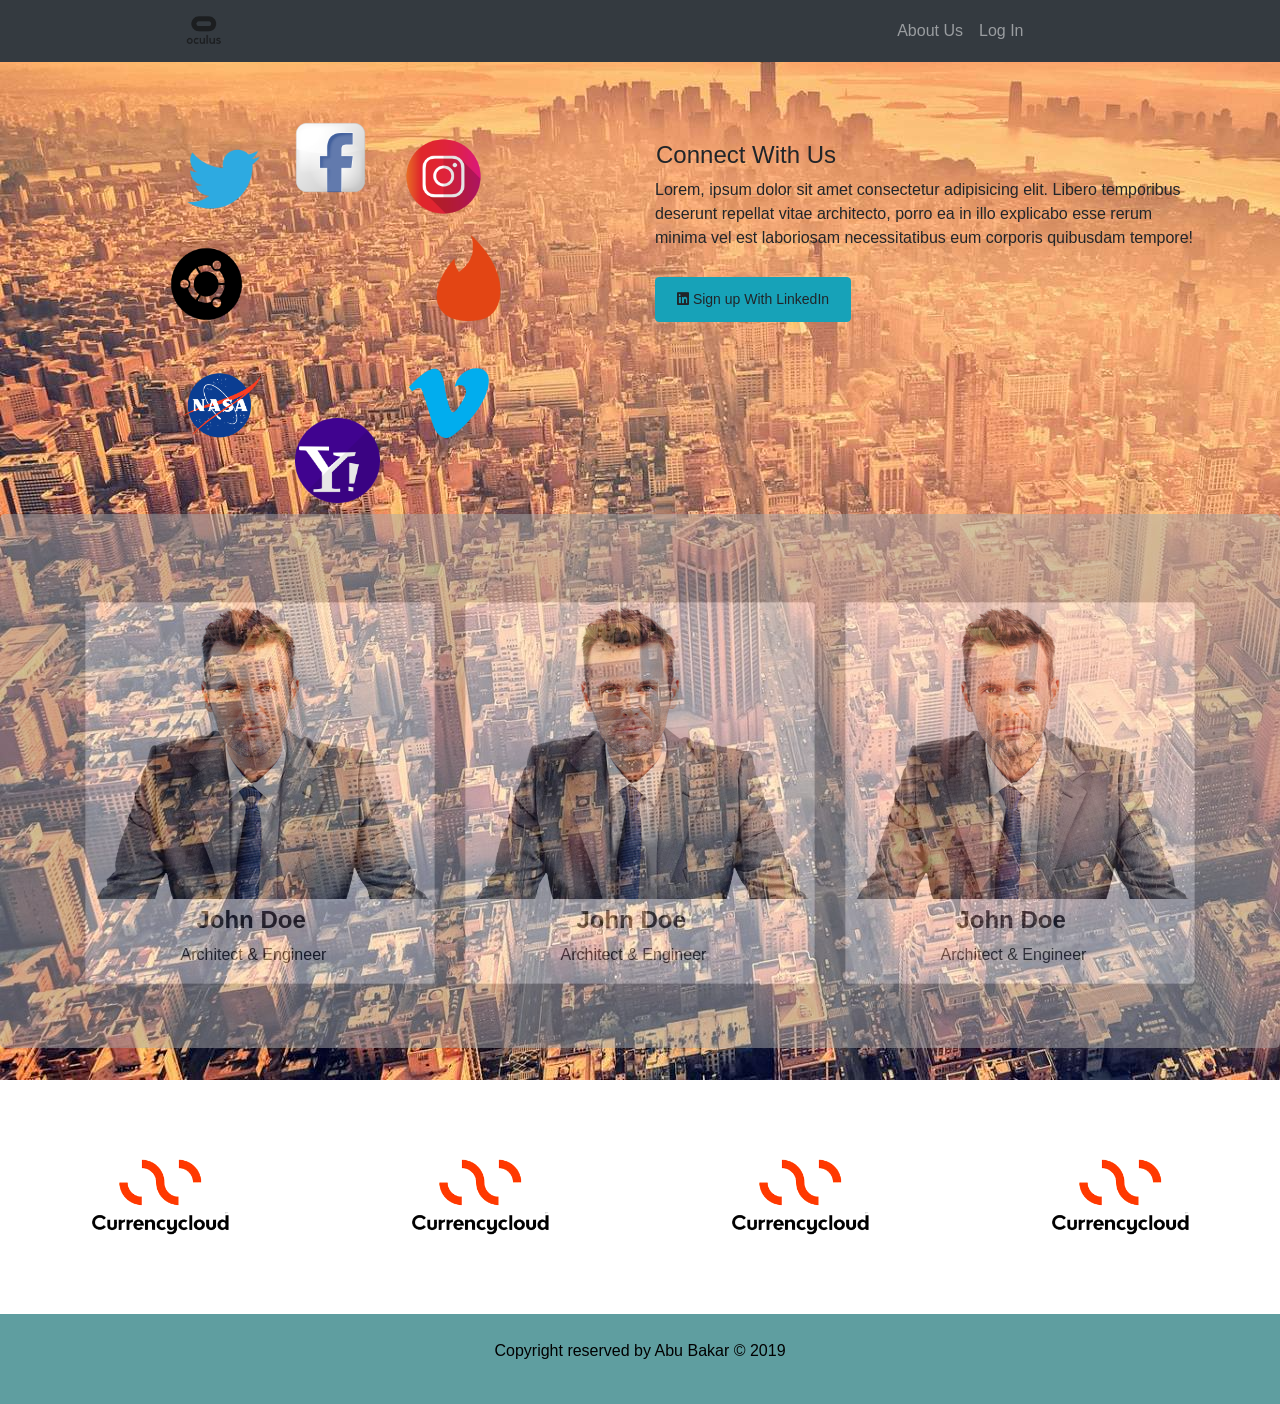
==== commit c63e5f27: "Add files via upload" ====
--- a/linkedin/index.html
+++ b/linkedin/index.html
@@ -72,8 +72,9 @@
             
             <!-- cards html -->
             
-            <div class="container-full-bg">
+            <div class="container-full-bg ">
                 <div class="jumbotron ">
+                    <!-- <div class="img"></div> -->
                     <div class="container">
                         <!-- <img class="one_image" src="number1_PNG14886.png" alt=""> -->
                             <h2 class="heading2"> </h2>
--- a/linkedin/style.css
+++ b/linkedin/style.css
@@ -237,6 +237,14 @@
 {
   width: 100%;
 }
+
+
+.jumbotron
+{
+  opacity: 0.5;
+  z-index: 1;
+}
+
                 /*Media Queries  */
 @media(max-width: 576px)
   {
@@ -266,8 +274,24 @@
    width: 80%;
    margin-left: 10%;
  }
-
-}
+ .logo_image
+ {
+   margin-left: 33%;
+ }
+ .navbar-nav
+ {
+  margin-left: 30%;
+ }
+
+}
+/* @media(max-width: 680px)
+{
+.navbar-nav
+{
+  margin-left: 33%;
+}
+} */
+
       /*Media queries End Here  */
 
 
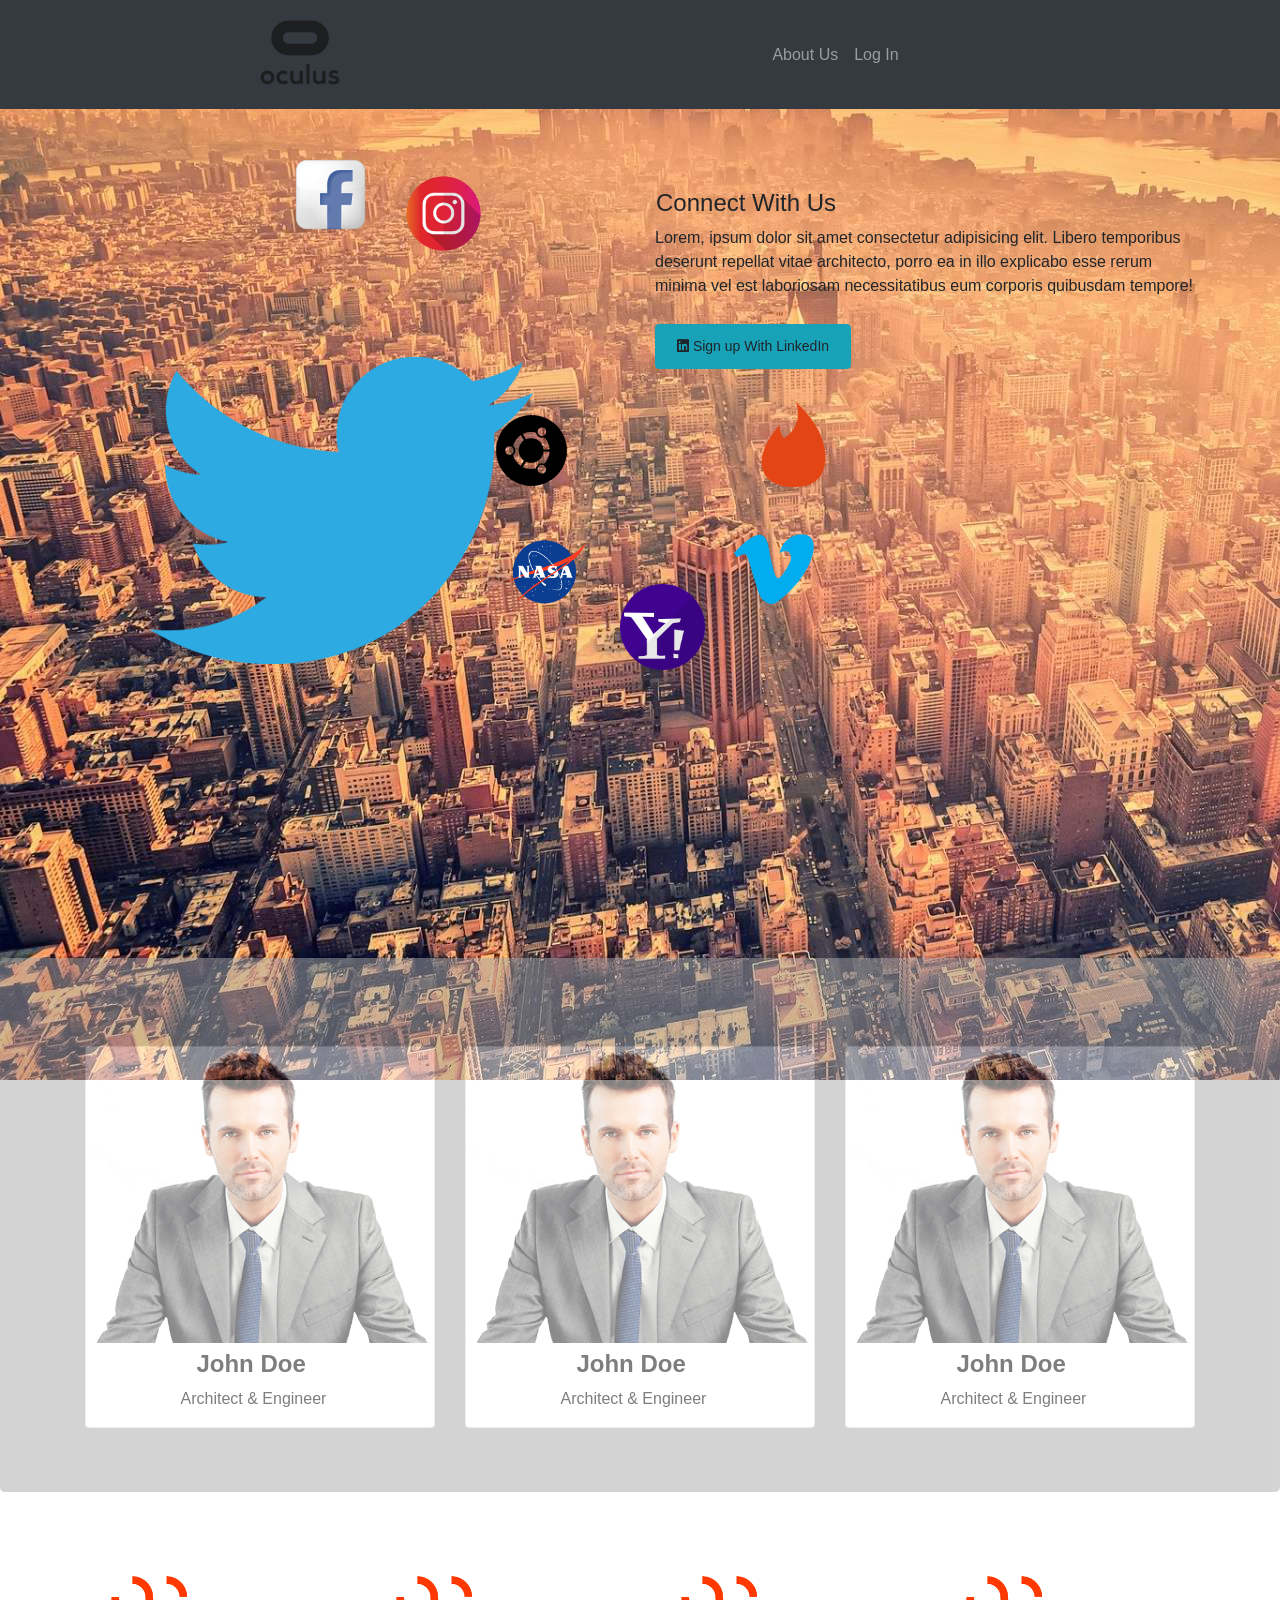
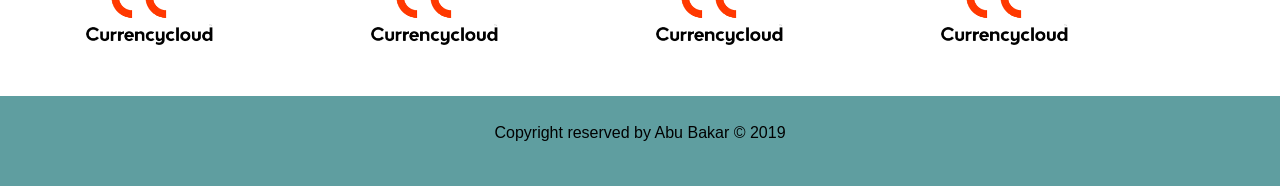
==== commit e269654d: "opacity changes" ====
--- a/linkedin/index.html
+++ b/linkedin/index.html
@@ -12,6 +12,7 @@
     <link rel="stylesheet" href="https://maxcdn.bootstrapcdn.com/bootstrap/4.3.1/css/bootstrap.min.css">
 </head>
 <body>
+    <!--<navbar>  -->
         <nav class="navbar navbar-expand-md bg-dark navbar-dark">
               
                 <a class="navbar-brand" href="#" ><img  class=" logo_image" src="Oculus.png"> </a>
@@ -22,9 +23,9 @@
                                     <a class="nav-link" href="">About Us</a>
                                         </li>
                                 
-                                                                        <li class="nav-item">
-                                                                        <a class="nav-link" href="">Log In</a>
-                                                                            </li> 
+                               <li class="nav-item">
+                                    <a class="nav-link" href="">Log In</a>
+                                        </li> 
                                                                           
                                  
                                 
@@ -35,6 +36,7 @@
         
     
     </nav>
+    <!-- </navbar> -->
     <div class="container">
             <!-- Images container -->
             <div class="row">
@@ -73,40 +75,40 @@
             <!-- cards html -->
             
             <div class="container-full-bg ">
-                <div class="jumbotron ">
+                <div class="jumbotron">
                     <!-- <div class="img"></div> -->
-                    <div class="container">
+                    <div class="container card_container">
                         <!-- <img class="one_image" src="number1_PNG14886.png" alt=""> -->
                             <h2 class="heading2"> </h2>
                             <div class="row">
                               <div class="col-sm-4">
-                                <div class="card card_1">
+                                <div class="card " id="card_1">
                                   <img src="slide2-men.png" alt="Avatar" style="width:100%">
                                   <div class="container">
-                                    <h4><b>John Doe</b></h4> 
-                                    <p class="para_1">Architect & Engineer</p> 
+                                    <h4 style="color: black;"><b>John Doe</b></h4> 
+                                    <p class="para_1" style="color: black;"> Architect & Engineer</p> 
                                   </div>
                                 </div>
                               </div>
                               <!-- second card -->
                               <div class="col-sm-4">
                                 
-                                <div class="card">
+                                <div class="card card_2">
                                   <img src="slide2-men.png" alt="Avatar" style="width:100%">
                                   <!-- <img class="counting_image" src="Award_numeral_1.png" alt=""> -->
                                   <div class="container">
-                                    <h4><b>John Doe</b></h4> 
-                                    <p class="para_1">Architect & Engineer</p> 
+                                    <h4 style="color: black;"><b>John Doe</b></h4> 
+                                    <p class="para_1" style="color: black;">Architect & Engineer</p> 
                                   </div>
                                 </div>
                               </div>
                               <!-- third card -->
-                              <div class="col-sm-4">
+                              <div class="col-sm-4 card_3">
                                 <div class="card">
                                   <img src="slide2-men.png" alt="Avatar" style="width:100%">
                                   <div class="container">
-                                    <h4><b>John Doe</b></h4> 
-                                    <p class="para_1">Architect & Engineer</p> 
+                                    <h4 style="color: black;"><b>John Doe</b></h4> 
+                                    <p class="para_1" style="color: black;">Architect & Engineer</p> 
                                   </div>
                                 </div>
                               </div>
@@ -120,20 +122,20 @@
             </div>
 
             <!--  -->
-            <div class="container-fluid logo">
+            <div class="container logo">
                 
               <div class="row">
                 
-                  <div class="col-sm-3">
+                  <div class=" col-md-3 col-sm-2">
                       <img src="currencycloud.png" class="logo_1" alt="">
                   </div>
-                  <div class="col-sm-3">
+                  <div class="col-md-3">
                       <img src="currencycloud.png" class="logo_2" alt="">
                   </div>
-                  <div class="col-sm-3">
+                  <div class="col-md-3">
                       <img src="currencycloud.png" class="logo_3" alt="">
                   </div>
-                  <div class="col-sm-3">
+                  <div class=" col-md-3">
                       <img src="currencycloud.png" class="logo_4" alt="">
                   </div>
                   <!-- <div class="col-sm-3">
--- a/linkedin/style.css
+++ b/linkedin/style.css
@@ -19,12 +19,12 @@
 }
 .logo_image
 {
-    width: 15%;
-    margin-left: 45%;
+    width: 35%;
+    margin-left: 62%;
 }
 .navbar-nav
 {
-    margin-left: 40%;
+    margin-left: 30%;
 }
 .back_image
 {
@@ -62,7 +62,7 @@
       
   }
   /* twitter logo */
-  .Image3
+  /* .Image3
   {
       width: 18%;
       margin-left: -58%;
@@ -223,32 +223,41 @@
                 /* logo stylling */
 .logo_1
 {
-  width: 100%;
+  width: 50%;
 }
 .logo_2
 {
-  width: 100%;
+  width: 50%;
 }
 .logo_3
 {
-  width: 100%;
+  width: 50%;
 }
 .logo_4
 {
-  width: 100%;
-}
-
-
+  width: 50%;
+}
+.logo_1,.logo_2,.logo_3,.logo_4
+{
+  margin-top: 20%;
+  margin-bottom: 20%;
+}
 .jumbotron
 {
+  position: relative;
   opacity: 0.5;
-  z-index: 1;
+  z-index: -1;
+}
+.jumbotron div
+{
+  opacity: 1.0;
 }
 
                 /*Media Queries  */
 @media(max-width: 576px)
   {
-  .column2 {
+  .column2
+   {
     margin-top: 40%;
     
   }
@@ -284,13 +293,16 @@
  }
 
 }
-/* @media(max-width: 680px)
-{
-.navbar-nav
-{
-  margin-left: 33%;
-}
-} */
+@media(max-width: 520px)
+{
+  .logo_1
+{
+  /* margin-top: 100%; */
+  padding-bottom: 5%;
+  /* margin-bottom: 10%; */
+  padding-top: 50%;
+}
+}
 
       /*Media queries End Here  */
 
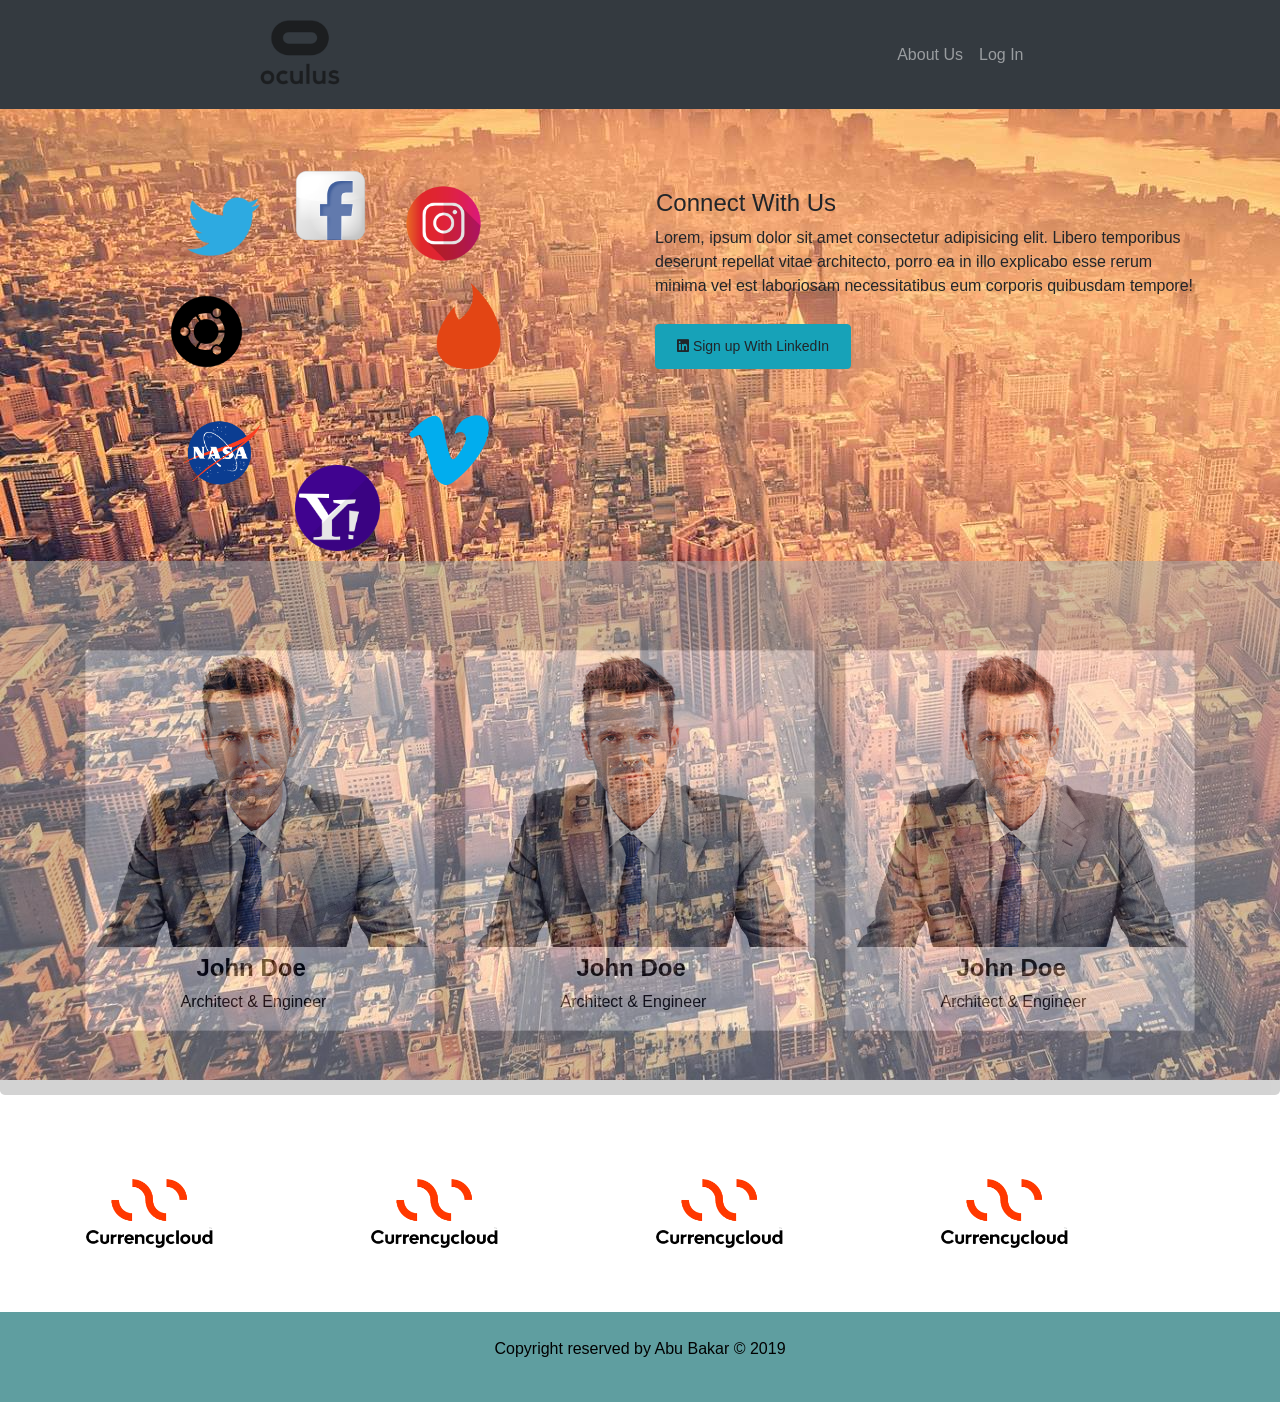
==== commit 808a0caa: "nothing chnge yet" ====
--- a/linkedin/index.html
+++ b/linkedin/index.html
@@ -40,9 +40,9 @@
     <div class="container">
             <!-- Images container -->
             <div class="row">
-              <!-- <div class="logoes"> -->
+              
                 <div class="col-sm-9 col-md-8 col-lg-6" >
-                  <!-- <img class=" Image4" src="Tinder-512.png" alt=""> -->
+                 
                   <img class=" Image1" src="social_facebook_box_white.png" alt="facebook">
                   <img class=" Image2" src="instagram-png-instagram-icon-logo-png-512.png" alt="instagram">
                   <img class=" Image3" src="twitter.png" alt="twitter">
@@ -52,7 +52,7 @@
                   <img class="Image7" src="vimeo-512.png" alt="vimeo">
                   <img class="Image8" src="Yahoo-512.png" alt="Yahoo">
                   
-              <!-- </div> -->
+              
               </div>
                   
               
@@ -77,7 +77,7 @@
             <div class="container-full-bg ">
                 <div class="jumbotron">
                     <!-- <div class="img"></div> -->
-                    <div class="container card_container">
+                    <div class="container ">
                         <!-- <img class="one_image" src="number1_PNG14886.png" alt=""> -->
                             <h2 class="heading2"> </h2>
                             <div class="row">
@@ -126,21 +126,19 @@
                 
               <div class="row">
                 
-                  <div class=" col-md-3 col-sm-2">
+                  <div class="col-md-3 col-sm-3 col-lg-3">
                       <img src="currencycloud.png" class="logo_1" alt="">
                   </div>
-                  <div class="col-md-3">
+                  <div class="col-md-3 col-sm-3 col-lg-3">
                       <img src="currencycloud.png" class="logo_2" alt="">
                   </div>
-                  <div class="col-md-3">
+                  <div class="col-md-3 col-sm-3 col-lg-3">
                       <img src="currencycloud.png" class="logo_3" alt="">
                   </div>
-                  <div class=" col-md-3">
+                  <div class=" col-md-3 col-sm-3 col-lg-3">
                       <img src="currencycloud.png" class="logo_4" alt="">
                   </div>
-                  <!-- <div class="col-sm-3">
-                      <img src="currencycloud.png" class="image_3" alt="">
-                  </div> -->
+                 
 
                   
                                   
@@ -151,12 +149,7 @@
               </div>
 
             </div>
-              <!-- </div> -->
-              <!-- <div class="jumbotron">  -->
-                  <!-- <h2>Create Your Profile</h2>     -->
-                <!-- <div class="jumbotron"> -->
-           
-                  
+              
                   
                   
                   
--- a/linkedin/style.css
+++ b/linkedin/style.css
@@ -24,7 +24,7 @@
 }
 .navbar-nav
 {
-    margin-left: 30%;
+    margin-left: 40%;
 }
 .back_image
 {
@@ -62,7 +62,7 @@
       
   }
   /* twitter logo */
-  /* .Image3
+  .Image3
   {
       width: 18%;
       margin-left: -58%;
@@ -132,14 +132,14 @@
       {
           clear: both;
       }
-      .footer
-      {
+.footer
+{
           background-color: cadetblue;
           color: black;
           text-align: center;
           padding: 25px;
           font-family: Arial, Helvetica, sans-serif;
-      } 
+} 
 .btn-info
 {
     margin-top: 2%;
@@ -151,13 +151,7 @@
     margin-top: 15%;
     /* background-color: transparent; */
 }
-/* .icon {
-    font-size: 40px;
-    color: orange;
-    float: left;
-    position: relative;
-    top: 10px;
-  } */
+
 .row2
 {
     padding-left: 80%;
@@ -191,11 +185,7 @@
   /* padding-bottom: 1%; */
 }
 
-/*
-.container
-{
-  background-color: darkgreen;
-} */
+
 
 .one_image
  {
@@ -211,10 +201,7 @@
  {
    margin-left: 25%;
  }
- .card_1
- {
-   margin-left: ;
- }
+ 
  .counting_image
  {
    width: 10%;
@@ -240,7 +227,7 @@
 .logo_1,.logo_2,.logo_3,.logo_4
 {
   margin-top: 20%;
-  margin-bottom: 20%;
+  margin-bottom: 25%;
 }
 .jumbotron
 {
@@ -248,7 +235,7 @@
   opacity: 0.5;
   z-index: -1;
 }
-.jumbotron div
+div#conatiner
 {
   opacity: 1.0;
 }
@@ -261,12 +248,7 @@
     margin-top: 40%;
     
   }
-.btn , .btn-linkedin 
- {
-  /* margin-left: 20%; */
-  /* padding-left: 10%; */
-  /* margin-left: 10%; */
- }
+
  .heading
  {
      margin-top: 20%;
